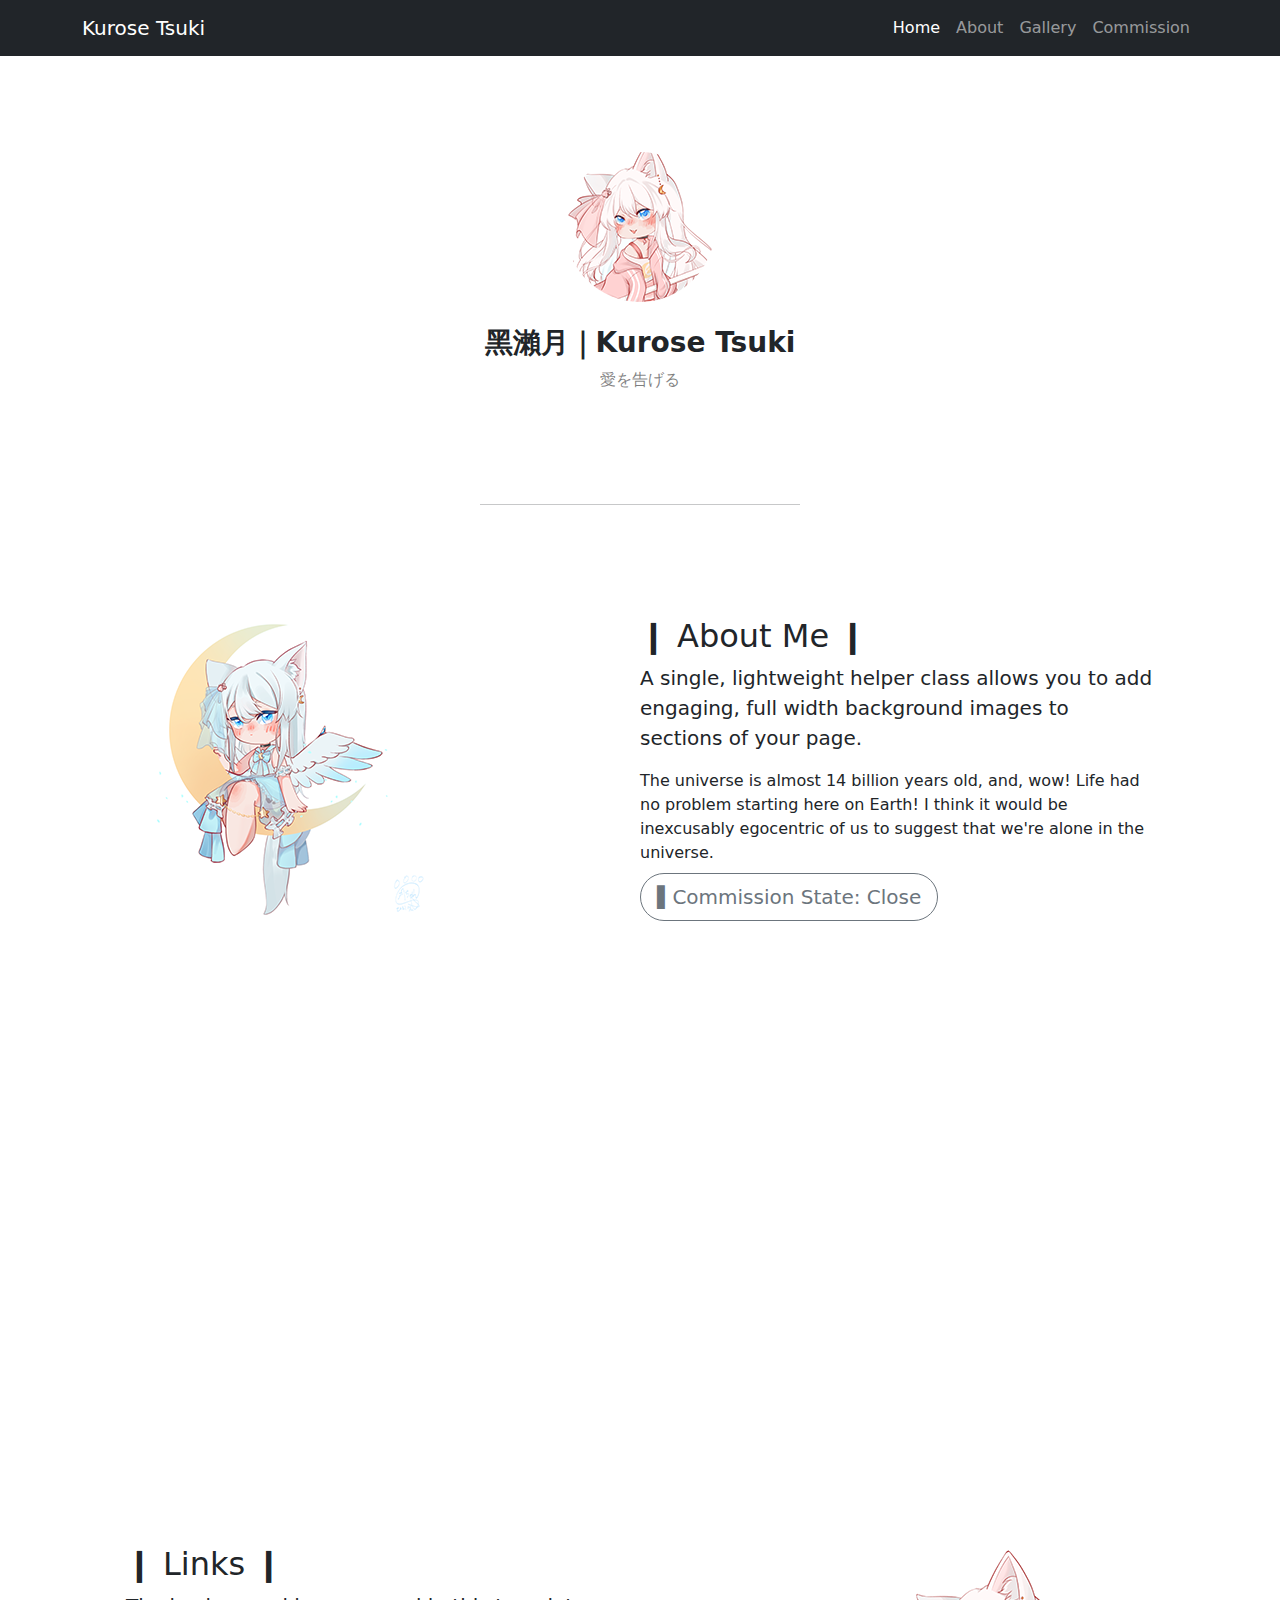
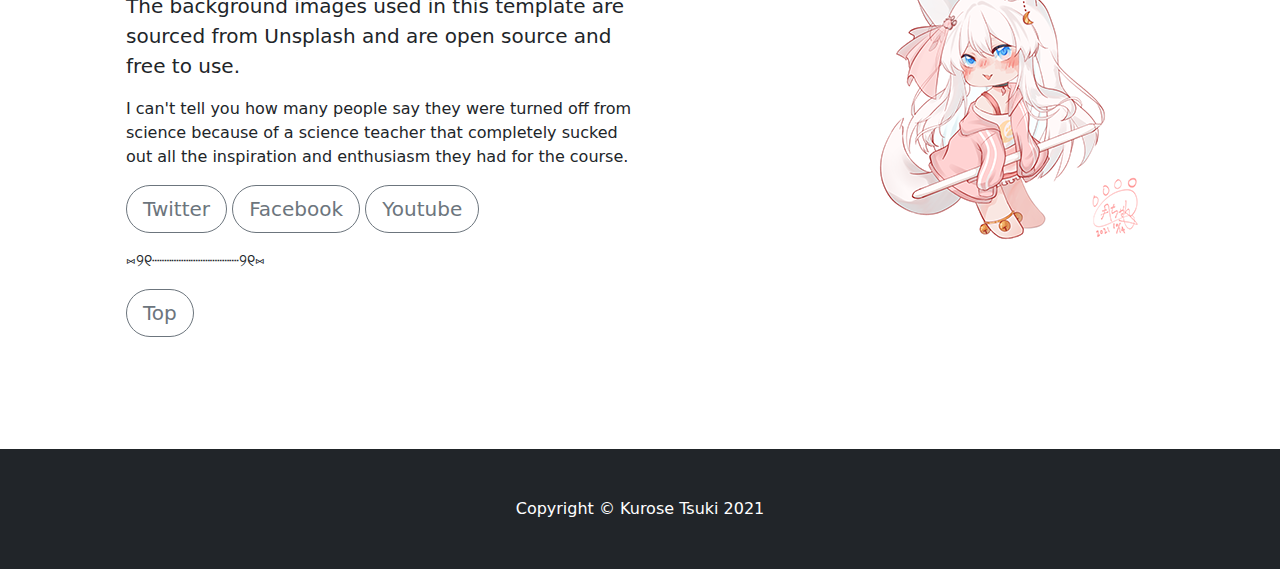
==== index.html @ 470732b4 "增加個人網址" ====
<!DOCTYPE html>
<html lang="en">
    <head>
        <meta charset="utf-8" />
        <meta name="viewport" content="width=device-width, initial-scale=1, shrink-to-fit=no" />
        <meta name="description" content="" />
        <meta name="author" content="" />
        <title>黑賴月|Kurose Tsuki</title>
        <!-- Favicon-->
        <link rel="icon" type="image/x-icon" href="assets/favicon.ico" />
        <!-- Core theme CSS (includes Bootstrap)-->
        <link href="css/styles.css" rel="stylesheet" />
    </head>
    <body>
        <!-- Responsive navbar-->
        <nav class="navbar navbar-expand-lg navbar-dark bg-dark sticky-lg-top">
            <div class="container">
                <a class="navbar-brand" href="#!">Kurose Tsuki</a>
                <button class="navbar-toggler" type="button" data-bs-toggle="collapse" data-bs-target="#navbarSupportedContent" aria-controls="navbarSupportedContent" aria-expanded="false" aria-label="Toggle navigation"><span class="navbar-toggler-icon"></span></button>
                <div class="collapse navbar-collapse" id="navbarSupportedContent">
                    <ul class="navbar-nav ms-auto mb-2 mb-lg-0">
                        <li class="nav-item"><a class="nav-link active" aria-current="page" href="#home">Home</a></li>
                        <li class="nav-item"><a class="nav-link" href="#about">About</a></li>
                        <li class="nav-item"><a class="nav-link" href="#!">Gallery</a></li>
                        <li class="nav-item"><a class="nav-link" href="#!">Commission</a></li>
                    </ul>
                </div>
            </div>
        </nav>
        <!-- Header - set the background image for the header in the line below-->
        <header id="home" class="py-5 bg-image-full" style="background-image: url('https://i.imgur.com/Ztb7GWw.png')">
            <div class="text-center my-5">
                <img class="img-fluid rounded-circle mb-4" src="assets/img/headsticker.png" alt="..." />
                <h1 class="text-black-60 fs-3 fw-bolder">黑瀨月｜Kurose Tsuki</h1>
                <p class="text-black-50 mb-0">愛を告げる</p>
            </div>
        </header>
        <hr class="w-25 mx-auto">
        <!-- Content section-->
        <section id="about" class="py-5">
            <div class="container my-5">
                <div class="row justify-content-center">
                    <div class="col-lg-6">
                        <img src="assets/img/Q1.png">
                    </div>
                    <div class="col-lg-6">
                        <h2>❙ About Me ❙</h2>
                        <p class="lead">A single, lightweight helper class allows you to add engaging, full width background images to sections of your page.</p>
                        <p class="mb-2">The universe is almost 14 billion years old, and, wow! Life had no problem starting here on Earth! I think it would be inexcusably egocentric of us to suggest that we're alone in the universe.</p>
                        <a href="!" class="btn btn-lg btn-outline-secondary mb-3" onclick="ga('send', 'event', 'Jumbotron actions', 'Download', 'Download 5.1.3');">▌Commission State: Close</a>
                    </div>
                </div>
            </div>
        </section>
        <!-- Image element - set the background image for the header in the line below-->
        <div class="py-5 bg-image-full" style="background-image: url('https://source.unsplash.com/4ulffa6qoKA/1200x800')">
            <!-- Put anything you want here! The spacer below with inline CSS is just for demo purposes!-->
            <div style="height: 20rem"></div>
        </div>
        <!-- Content section-->
        <section class="py-5">
            <div class="container my-5">
                <div class="row justify-content-center">
                    <div class="col-lg-6">
                        <h2>❙ Links ❙</h2>
                        <p class="lead">The background images used in this template are sourced from Unsplash and are open source and free to use.</p>
                        <p class="mb-0">I can't tell you how many people say they were turned off from science because of a science teacher that completely sucked out all the inspiration and enthusiasm they had for the course.</p>
                        <p></p>
                        <a href="https://twitter.com/tsukiart_wolf" target="_blank" class="btn btn-lg btn-outline-secondary mb-3" onclick="ga('send', 'event', 'Jumbotron actions', 'Download', 'Download 5.1.3');">Twitter</a>
                        <a href="https://www.facebook.com/people/%E9%84%AD%E9%9B%A8%E6%99%8F/100022003644023/" target="_blank" class="btn btn-lg btn-outline-secondary mb-3" onclick="ga('send', 'event', 'Jumbotron actions', 'Download', 'Download 5.1.3');">Facebook</a>
                        <a href="https://www.youtube.com/channel/UCWDoXrdSThfxmiJJQ5eppdQ" target="_blank" class="btn btn-lg btn-outline-secondary mb-3" onclick="ga('send', 'event', 'Jumbotron actions', 'Download', 'Download 5.1.3');">Youtube</a>
                        <p>⑅୨୧┈┈┈┈┈┈┈┈┈୨୧⑅</p>
                        <a href="#home" class="btn btn-lg btn-outline-secondary mb-3" onclick="ga('send', 'event', 'Jumbotron actions', 'Download', 'Download 5.1.3');">Top</a>
                    </div>
                    <div class="col-lg-6" style="padding-left: 20%">
                        <img src="assets/img/Q2.png">
                    </div>
                </div>
            </div>
        </section>
        <!-- Footer-->
        <footer class="py-5 bg-dark">
            <div class="container"><p class="m-0 text-center text-white">Copyright &copy; Kurose Tsuki 2021</p></div>
        </footer>
        <!-- Bootstrap core JS-->
        <script src="https://cdn.jsdelivr.net/npm/bootstrap@5.1.3/dist/js/bootstrap.bundle.min.js"></script>
        <!-- Core theme JS-->
        <script src="js/scripts.js"></script>
    </body>
</html>
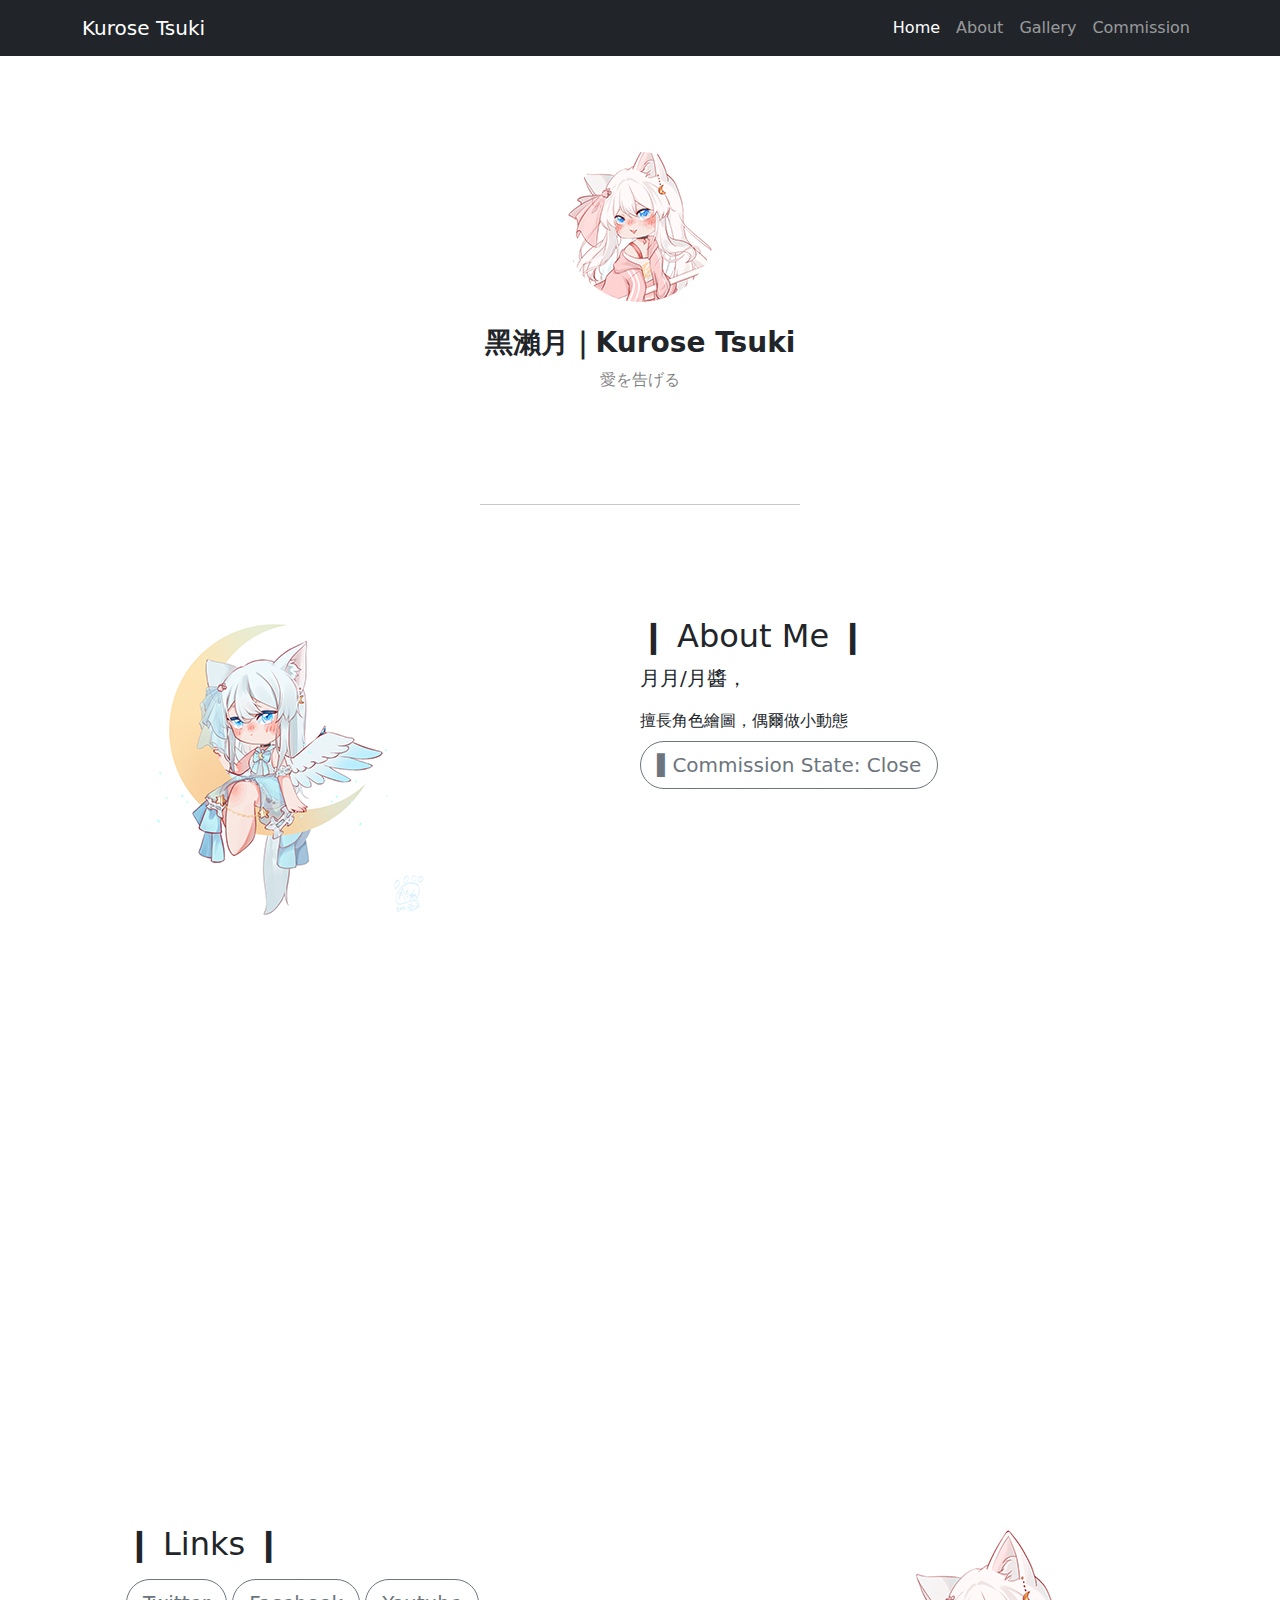
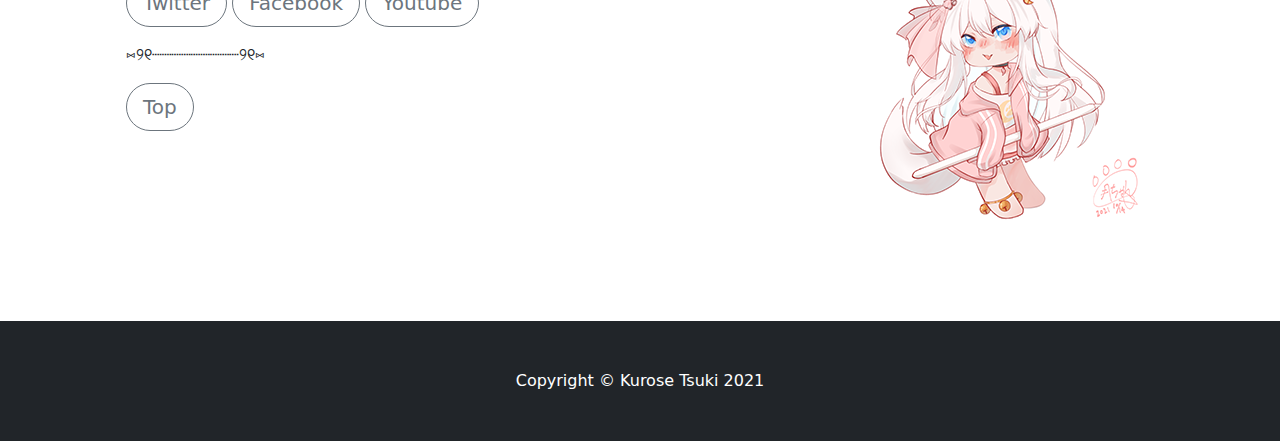
==== commit cec41016: "加圖片，改文案" ====
--- a/index.html
+++ b/index.html
@@ -21,7 +21,7 @@
                     <ul class="navbar-nav ms-auto mb-2 mb-lg-0">
                         <li class="nav-item"><a class="nav-link active" aria-current="page" href="#home">Home</a></li>
                         <li class="nav-item"><a class="nav-link" href="#about">About</a></li>
-                        <li class="nav-item"><a class="nav-link" href="#!">Gallery</a></li>
+                        <li class="nav-item"><a class="nav-link" href="Gallery.html">Gallery</a></li>
                         <li class="nav-item"><a class="nav-link" href="#!">Commission</a></li>
                     </ul>
                 </div>
@@ -45,8 +45,8 @@
                     </div>
                     <div class="col-lg-6">
                         <h2>❙ About Me ❙</h2>
-                        <p class="lead">A single, lightweight helper class allows you to add engaging, full width background images to sections of your page.</p>
-                        <p class="mb-2">The universe is almost 14 billion years old, and, wow! Life had no problem starting here on Earth! I think it would be inexcusably egocentric of us to suggest that we're alone in the universe.</p>
+                        <p class="lead">月月/月醬，</p>
+                        <p class="mb-2">擅長角色繪圖，偶爾做小動態</p>
                         <a href="!" class="btn btn-lg btn-outline-secondary mb-3" onclick="ga('send', 'event', 'Jumbotron actions', 'Download', 'Download 5.1.3');">▌Commission State: Close</a>
                     </div>
                 </div>
@@ -63,8 +63,8 @@
                 <div class="row justify-content-center">
                     <div class="col-lg-6">
                         <h2>❙ Links ❙</h2>
-                        <p class="lead">The background images used in this template are sourced from Unsplash and are open source and free to use.</p>
-                        <p class="mb-0">I can't tell you how many people say they were turned off from science because of a science teacher that completely sucked out all the inspiration and enthusiasm they had for the course.</p>
+                        <p class="lead"></p>
+                        <p class="mb-0"></p>
                         <p></p>
                         <a href="https://twitter.com/tsukiart_wolf" target="_blank" class="btn btn-lg btn-outline-secondary mb-3" onclick="ga('send', 'event', 'Jumbotron actions', 'Download', 'Download 5.1.3');">Twitter</a>
                         <a href="https://www.facebook.com/people/%E9%84%AD%E9%9B%A8%E6%99%8F/100022003644023/" target="_blank" class="btn btn-lg btn-outline-secondary mb-3" onclick="ga('send', 'event', 'Jumbotron actions', 'Download', 'Download 5.1.3');">Facebook</a>
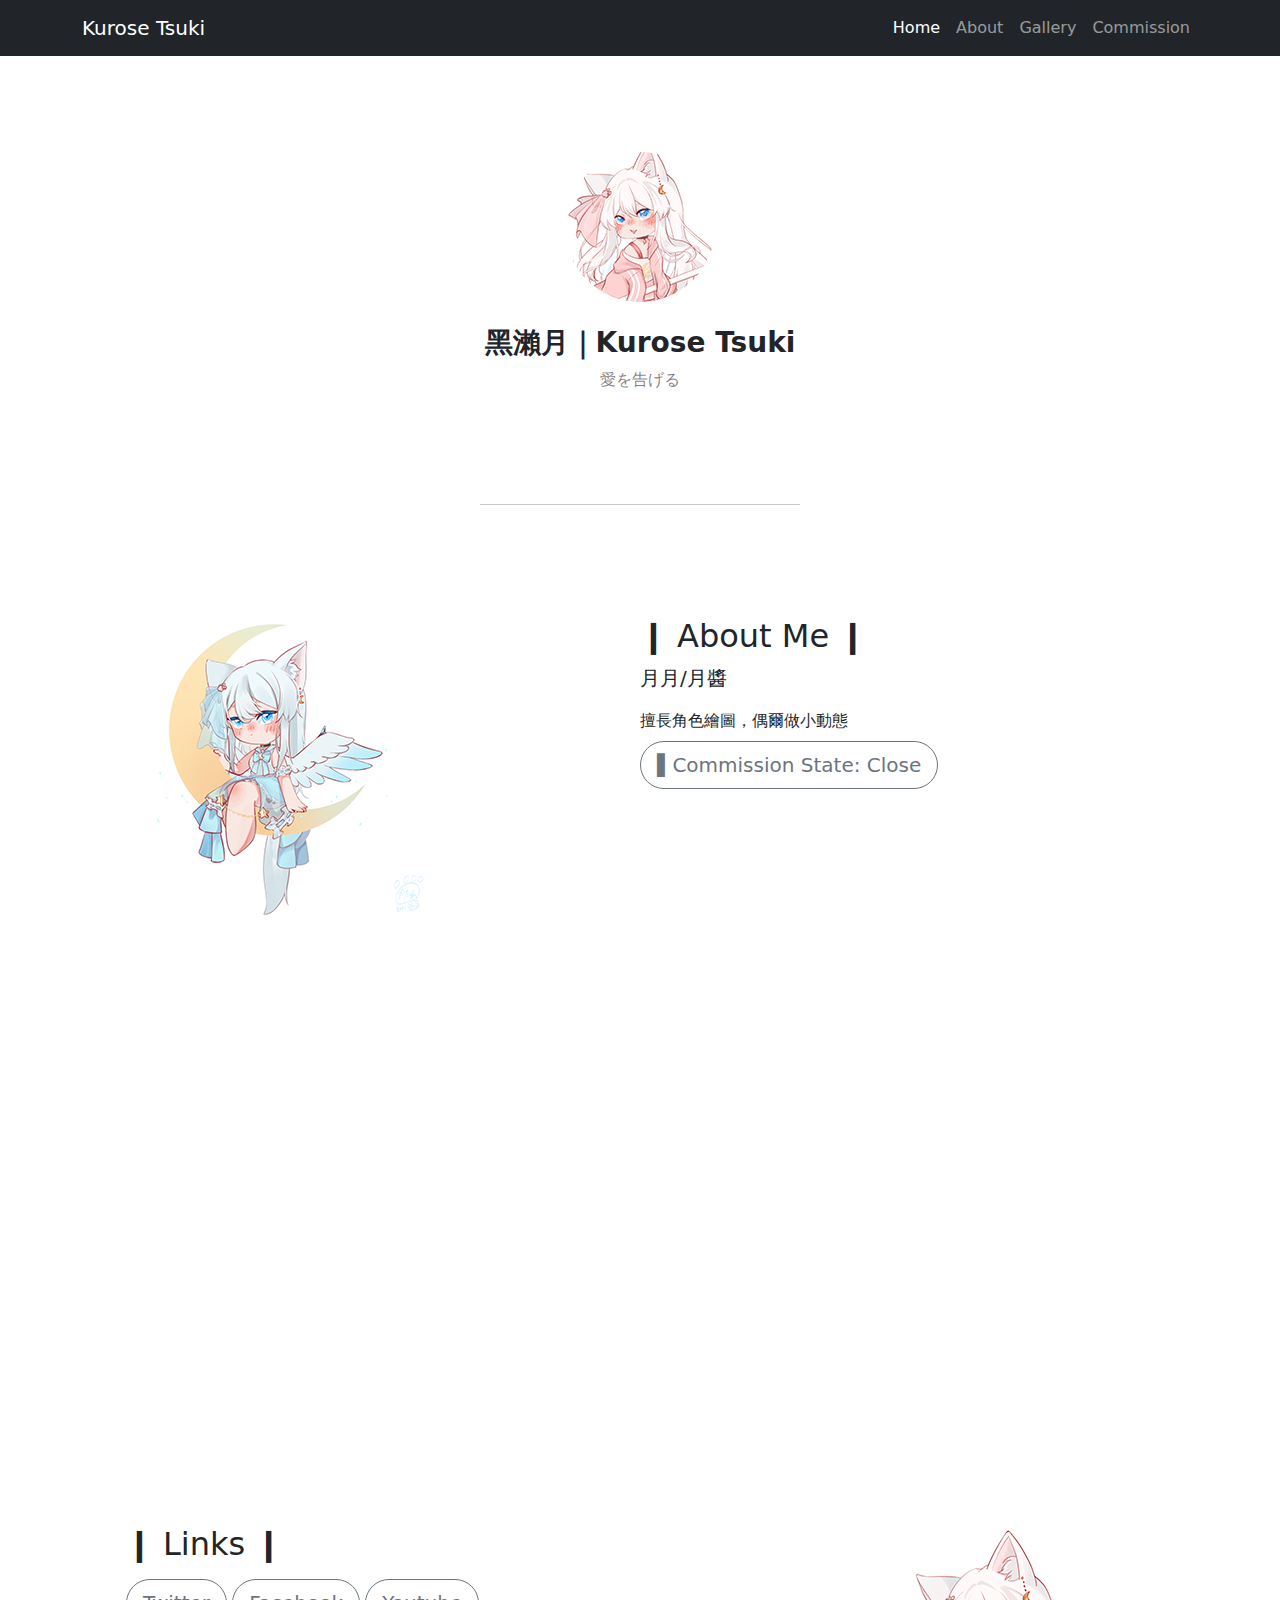
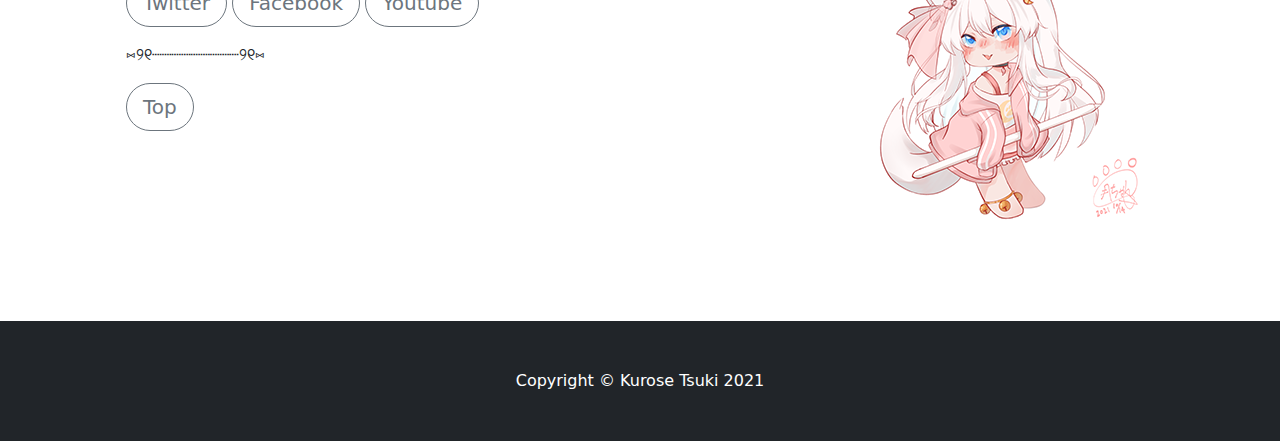
==== commit 3e664a35: "加圖片" ====
--- a/index.html
+++ b/index.html
@@ -45,7 +45,7 @@
                     </div>
                     <div class="col-lg-6">
                         <h2>❙ About Me ❙</h2>
-                        <p class="lead">月月/月醬，</p>
+                        <p class="lead">月月/月醬</p>
                         <p class="mb-2">擅長角色繪圖，偶爾做小動態</p>
                         <a href="!" class="btn btn-lg btn-outline-secondary mb-3" onclick="ga('send', 'event', 'Jumbotron actions', 'Download', 'Download 5.1.3');">▌Commission State: Close</a>
                     </div>
